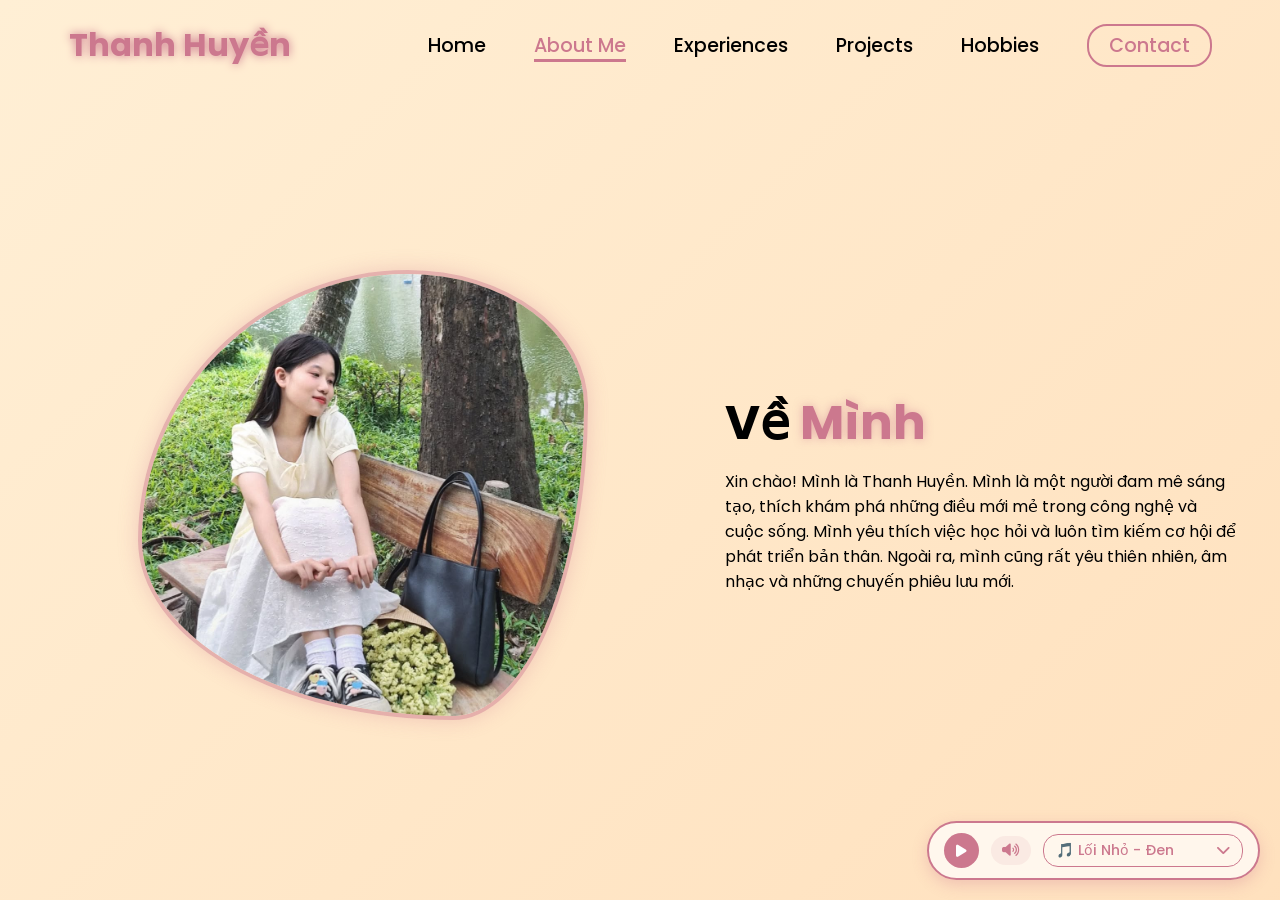
==== about.html @ cfde3a94 "Update full portfolio prj" ====
<!doctype html>
<html lang="vi">
  <head>
    <meta charset="UTF-8" />
    <meta name="viewport" content="width=device-width, initial-scale=1.0" />
    <link
      rel="stylesheet"
      href="https://cdnjs.cloudflare.com/ajax/libs/font-awesome/6.7.1/css/all.min.css"
    />
    <title>Thanh Huyền | About Me</title>
    <link rel="stylesheet" href="style.css" />
    <link rel="stylesheet" href="https://unpkg.com/aos@next/dist/aos.css" />
  </head>
  <body>
    <div class="floating-container"></div>
    <nav>
      <div class="nav-container">
        <a
          href="index.html"
          class="logo"
          data-aos="zoom-in"
          data-aos-duration="1000"
          ><span>Thanh Huyền</span></a
        >
        <div class="links">
          <div
            class="link"
            data-aos="fade-up"
            data-aos-duration="1000"
            data-aos-delay="100"
          >
            <a href="index.html">Home</a>
          </div>
          <div
            class="link"
            data-aos="fade-up"
            data-aos-duration="1000"
            data-aos-delay="200"
          >
            <a href="about.html" class="active-nav">About Me</a>
          </div>
          <div
            class="link"
            data-aos="fade-up"
            data-aos-duration="1000"
            data-aos-delay="300"
          >
            <a href="experiences.html">Experiences</a>
          </div>
          <div
            class="link"
            data-aos="fade-up"
            data-aos-duration="1000"
            data-aos-delay="400"
          >
            <a href="projects.html">Projects</a>
          </div>
          <div
            class="link"
            data-aos="fade-up"
            data-aos-duration="1000"
            data-aos-delay="500"
          >
            <a href="hobbies.html">Hobbies</a>
          </div>
          <div
            class="link contact-btn"
            data-aos="fade-up"
            data-aos-duration="1000"
            data-aos-delay="600"
          >
            <a href="contact.html">Contact</a>
          </div>
        </div>
        <i class="fa-solid fa-bars hamburg" onclick="hamburg()"></i>
      </div>
      <div class="dropdown">
        <div class="links">
          <a href="index.html">Home</a>
          <a href="about.html" class="active-nav">About Me</a>
          <a href="experiences.html">Experiences</a>
          <a href="projects.html">Projects</a>
          <a href="hobbies.html">Hobbies</a>
          <a href="contact.html">Contact</a>
          <i class="fa-solid fa-xmark cancel" onclick="cancel()"></i>
        </div>
      </div>
    </nav>

    <section id="about">
      <div class="main-container">
        <div
          class="image profile-img"
          data-aos="zoom-in-right"
          data-aos-duration="2500"
        >
          <img src="images/h.jpg" alt="Thanh Huyền Profile Picture" />
        </div>
        <div class="content">
          <h1
            data-aos="fade-left"
            data-aos-duration="1000"
            data-aos-delay="800"
          >
            Về <span>Mình</span>
          </h1>
          <p data-aos="flip-up" data-aos-duration="1000" data-aos-delay="1000">
            Xin chào! Mình là Thanh Huyền. Mình là một người đam mê sáng tạo,
            thích khám phá những điều mới mẻ trong công nghệ và cuộc sống. Mình
            yêu thích việc học hỏi và luôn tìm kiếm cơ hội để phát triển bản
            thân. Ngoài ra, mình cũng rất yêu thiên nhiên, âm nhạc và những
            chuyến phiêu lưu mới.
          </p>
        </div>
      </div>
    </section>

    <div
      class="music-player"
      data-aos="fade-up"
      data-aos-delay="1500"
      data-aos-duration="1000"
    >
      <div class="music-controls">
        <button id="play-pause-btn" onclick="toggleMusic()">
          <i class="fa-solid fa-play"></i>
        </button>
        <div class="volume-container">
          <button id="mute-btn" onclick="toggleMute()">
            <i class="fa-solid fa-volume-high" id="volume-icon"></i>
          </button>
          <input
            type="range"
            id="volume-slider"
            min="0"
            max="1"
            step="0.01"
            value="1"
            oninput="changeVolume()"
          />
        </div>
        <div class="custom-music-select" id="custom-music-select">
          <div class="select-trigger" onclick="toggleDropdown()">
            <div class="marquee-container trigger-marquee">
              <span class="marquee-text" id="selected-track-name"
                >🎵 Lối Nhỏ - Đen</span
              >
            </div>
            <i class="fa-solid fa-chevron-down"></i>
          </div>
          <div class="options-container" id="options-container">
            <div
              class="option active"
              data-src="mp3/loinho.mp3"
              onclick="selectTrack(this)"
            >
              <div class="marquee-container option-marquee">
                <span class="marquee-text">🎵 Lối Nhỏ - Đen</span>
              </div>
            </div>
            <div
              class="option"
              data-src="mp3/emdungkhoc.mp3"
              onclick="selectTrack(this)"
            >
              <div class="marquee-container option-marquee">
                <span class="marquee-text">🎸 Em đừng khóc - Chillies</span>
              </div>
            </div>
            <div
              class="option"
              data-src="mp3/muonroimsc.mp3"
              onclick="selectTrack(this)"
            >
              <div class="marquee-container option-marquee">
                <span class="marquee-text"
                  >🎹 Muộn rồi mà sao còn - Sơn Tùng MTP</span
                >
              </div>
            </div>
            <div
              class="option"
              data-src="mp3/hurt.mp3"
              onclick="selectTrack(this)"
            >
              <div class="marquee-container option-marquee">
                <span class="marquee-text">🎧 Hurt - NewJeans</span>
              </div>
            </div>
            <div
              class="option"
              data-src="mp3/taimuihong.mp3"
              onclick="selectTrack(this)"
            >
              <div class="marquee-container option-marquee">
                <span class="marquee-text">🎤 Eyes, Nose, Lips - Taeyang</span>
              </div>
            </div>
          </div>
        </div>
      </div>
      <audio id="bg-music">
        <source src="mp3/loinho.mp3" type="audio/mpeg" />
      </audio>
    </div>

    <script src="https://unpkg.com/aos@next/dist/aos.js"></script>
    <script>
      AOS.init({ offset: 0 });
    </script>
    <script>
      function hamburg() {
        document.querySelector(".dropdown").style.transform = "translateY(0px)";
      }
      function cancel() {
        document.querySelector(".dropdown").style.transform =
          "translateY(-500px)";
      }
      function createFloatingIcon() {
        const icon = document.createElement("i");
        const icons = [
          "fa-heart",
          "fa-star",
          "fa-seedling",
          "fa-fan",
          "fa-spa",
          "fa-cat",
          "fa-ice-cream",
          "fa-moon",
          "fa-music",
          "fa-crown",
          "fa-gem",
        ];
        icon.classList.add(
          "fa-solid",
          icons[Math.floor(Math.random() * icons.length)],
          "floating-icon",
        );
        icon.style.left = Math.random() * 95 + "vw";
        icon.style.animationDuration = Math.random() * 5 + 6 + "s";
        icon.style.opacity = Math.random() * 0.4 + 0.1;
        icon.style.fontSize = Math.random() * 15 + 10 + "px";
        const container = document.querySelector(".floating-container");
        if (container) container.appendChild(icon);
        setTimeout(() => icon.remove(), 11000);
      }
      setInterval(createFloatingIcon, 800);
      const music = document.getElementById("bg-music");
      const playPauseBtn = document.getElementById("play-pause-btn");
      const volumeSlider = document.getElementById("volume-slider");
      const volumeIcon = document.getElementById("volume-icon");
      let currentVolume = 1;
      const customSelect = document.getElementById("custom-music-select");
      const selectedTrackName = document.getElementById("selected-track-name");
      const options = document.querySelectorAll(".option");
      function applyMarquee() {
        const containers = document.querySelectorAll(".marquee-container");
        containers.forEach((container) => {
          const textElement = container.querySelector(".marquee-text");
          if (!textElement.hasAttribute("data-original-text")) {
            textElement.setAttribute(
              "data-original-text",
              textElement.innerText,
            );
          }
          const originalText = textElement.getAttribute("data-original-text");
          textElement.classList.remove("scrolling");
          textElement.innerHTML = originalText;
          if (textElement.scrollWidth > container.clientWidth) {
            const gap =
              "&nbsp;&nbsp;&nbsp;&nbsp;&nbsp;&nbsp;&nbsp;&nbsp;&nbsp;&nbsp;";
            textElement.innerHTML = `<span>${originalText}${gap}</span><span>${originalText}${gap}</span>`;
            textElement.classList.add("scrolling");
            textElement.style.animationDuration =
              originalText.length * 0.35 + "s";
          }
        });
      }
      window.addEventListener("load", applyMarquee);
      window.addEventListener("resize", applyMarquee);
      function toggleDropdown() {
        customSelect.classList.toggle("open");
        applyMarquee();
      }
      document.addEventListener("click", function (event) {
        if (!customSelect.contains(event.target))
          customSelect.classList.remove("open");
      });
      function selectTrack(element) {
        options.forEach((opt) => opt.classList.remove("active"));
        element.classList.add("active");
        const originalText = element
          .querySelector(".marquee-text")
          .getAttribute("data-original-text");
        selectedTrackName.innerText = originalText;
        selectedTrackName.setAttribute("data-original-text", originalText);
        music.src = element.getAttribute("data-src");
        music.play();
        customSelect.classList.remove("open");
        applyMarquee();
      }
      music.onpause = () =>
        (playPauseBtn.innerHTML = '<i class="fa-solid fa-play"></i>');
      music.onplay = () =>
        (playPauseBtn.innerHTML = '<i class="fa-solid fa-pause"></i>');
      music.onended = function () {
        let currentIndex = -1;
        options.forEach((opt, index) => {
          if (opt.classList.contains("active")) currentIndex = index;
        });
        currentIndex++;
        if (currentIndex >= options.length) currentIndex = 0;
        selectTrack(options[currentIndex]);
      };
      function toggleMusic() {
        if (music.paused) music.play();
        else music.pause();
      }
      function changeVolume() {
        music.volume = volumeSlider.value;
        updateVolumeIcon(music.volume);
      }
      function toggleMute() {
        if (music.volume > 0) {
          currentVolume = music.volume;
          music.volume = 0;
          volumeSlider.value = 0;
        } else {
          music.volume = currentVolume > 0 ? currentVolume : 1;
          volumeSlider.value = music.volume;
        }
        updateVolumeIcon(music.volume);
      }
      function updateVolumeIcon(vol) {
        if (vol == 0) volumeIcon.className = "fa-solid fa-volume-xmark";
        else if (vol < 0.5) volumeIcon.className = "fa-solid fa-volume-low";
        else volumeIcon.className = "fa-solid fa-volume-high";
      }
    </script>
  </body>
</html>
---- style.css ----
@import url("https://fonts.googleapis.com/css2?family=Poppins:wght@100;200;300;400;500;600&display=swap");

* {
  padding: 0;
  margin: 0;
  font-family: "Poppins", sans-serif;
  box-sizing: border-box;
}

html {
  overflow-x: hidden;
  scroll-behavior: smooth;
}

.floating-container {
  position: fixed;
  top: 0;
  left: 0;
  width: 100%;
  height: 100vh;
  overflow: hidden;
  z-index: -2;
  pointer-events: none;
}

body {
  width: 100%;
  height: 100vh;
  overflow: hidden;
  background: linear-gradient(-45deg, #fff0f5, #ffe4e1, #ffdcb6, #ffefd5);
  background-size: 400% 400%;
  animation: gradientBG 15s ease infinite;
}

@keyframes gradientBG {
  0% {
    background-position: 0% 50%;
  }
  50% {
    background-position: 100% 50%;
  }
  100% {
    background-position: 0% 50%;
  }
}

nav {
  width: 100%;
  height: 10vh;
  position: sticky;
  z-index: 10;
}

.nav-container {
  width: 100%;
  height: 100%;
  display: flex;
  justify-content: space-around;
  align-items: center;
}

.logo {
  color: black;
  font-size: 2rem;
  font-weight: bolder;
  text-decoration: none;
}

.logo span {
  color: #cc788e;
  text-shadow: 0 0 10px #cc788e;
  display: inline-block;
  transition: 0.3s ease;
}

.logo:hover span {
  transform: scale(1.1) translateY(-2px);
  text-shadow:
    0 0 5px #cc788e,
    0 0 15px #cc788e,
    0 0 30px rgba(204, 120, 142, 0.8);
}

.hamburg,
.cancel {
  cursor: pointer;
  position: absolute;
  right: 15px;
  top: 10px;
  color: black;
  font-size: 2rem;
  display: none;
}

.nav-container .links {
  display: flex;
  gap: 3rem;
  align-items: center;
}

.nav-container .links a {
  position: relative;
  font-size: 1.2rem;
  color: black;
  text-decoration: none;
  font-weight: 500;
  transition: 0.3s linear;
}

.nav-container .links a::before {
  position: absolute;
  content: "";
  bottom: -3px;
  left: 0;
  width: 0%;
  height: 3px;
  background-color: #cc788e;
  transition: 0.2s linear;
}

.nav-container .links a:hover::before {
  width: 100%;
}

.nav-container .links a.active-nav {
  color: #cc788e;
}
.nav-container .links a.active-nav::before {
  width: 100%;
}
.dropdown .links a.active-nav {
  background-color: #cc788e;
  color: white;
}

.nav-container .contact-btn {
  background-color: transparent;
  padding: 5px 20px;
  border-radius: 20px;
  border: 2px solid #cc788e;
  transition: all 0.3s ease;
}
.nav-container .contact-btn a {
  color: #cc788e;
  transition: all 0.3s ease;
}
.nav-container .contact-btn:hover {
  background-color: #cc788e;
}
.nav-container .contact-btn:hover a {
  color: white !important;
}
.nav-container .links a:hover {
  color: #cc788e;
}

.nav-container .contact-btn a.active-nav {
  color: white !important;
}
.nav-container .contact-btn:has(a.active-nav) {
  background-color: #cc788e;
}

.dropdown {
  z-index: 100;
  position: absolute;
  top: 0;
  transform: translateY(-500px);
  width: 100%;
  height: auto;
  backdrop-filter: brightness(40%) blur(3px);
  box-shadow: 0 0 20px black;
  transition: 0.2s linear;
}

.dropdown .links a {
  color: white;
  display: flex;
  text-decoration: none;
  justify-content: center;
  padding: 15px 0;
  align-items: center;
  transition: 0.2s linear;
}

.dropdown .links a:hover {
  background-color: #cc788e;
}

section {
  width: 100%;
  height: 90vh;
}

.main-container {
  width: 100%;
  height: 100%;
  display: flex;
  justify-content: space-evenly;
  align-items: center;
}

.main-container .image {
  z-index: -1;
  width: 50%;
  display: flex;
  justify-content: center;
}

.profile-img img {
  width: 100%;
  max-width: 450px;
  aspect-ratio: 1 / 1;
  object-fit: cover;
  display: block;
  border-radius: 60% 40% 30% 70% / 60% 30% 70% 40%;
  border: 4px solid rgba(204, 120, 142, 0.5);
  box-shadow: 0 0 20px rgba(204, 120, 142, 0.3);
  animation:
    morph 8s ease-in-out infinite,
    float 6s ease-in-out infinite;
  transition: all 0.4s ease;
}

.profile-img img:hover {
  box-shadow: 0 0 40px rgba(204, 120, 142, 0.9);
  transform: scale(1.05);
  border-color: #cc788e;
}

@keyframes morph {
  0% {
    border-radius: 60% 40% 30% 70% / 60% 30% 70% 40%;
  }
  50% {
    border-radius: 30% 60% 70% 40% / 50% 60% 30% 60%;
  }
  100% {
    border-radius: 60% 40% 30% 70% / 60% 30% 70% 40%;
  }
}
@keyframes float {
  0% {
    transform: translateY(0px);
  }
  50% {
    transform: translateY(-15px);
  }
  100% {
    transform: translateY(0px);
  }
}

.main-container .content {
  color: black;
  width: 40%;
  min-height: 100px;
}

.content h1 {
  font-size: clamp(1rem, 2rem + 5vw, 3rem);
  white-space: nowrap;
}
.content h1 span {
  color: #cc788e;
  text-shadow: 0 0 10px rgba(204, 120, 142, 0.5);
  white-space: nowrap;
}

.content .typewriter {
  font-weight: 600;
  font-size: clamp(1rem, 1rem + 5vw, 2rem);
}
.content .typewriter span {
  color: #cc788e;
  font-size: 2.5rem;
  text-shadow: 0 0 5px rgba(204, 120, 142, 0.5);
  position: relative;
  transition: 0.3s linear;
}

.typewriter span::before {
  content: "Ftuer";
  animation: words 10s infinite;
}

.typewriter span::after {
  content: "";
  position: absolute;
  width: calc(100% + 8px);
  height: 100%;
  border-left: 3px solid black;
  animation: cursor 0.6s linear infinite;
}

@keyframes cursor {
  to {
    border-left: 3px solid transparent;
  }
}

@keyframes words {
  0%,
  50% {
    content: "Ftuer";
  }
  51%,
  100% {
    content: "Nature Lover";
  }
}

.content p {
  font-size: clamp(0.4rem, 0.2rem + 9vw, 1rem);
  margin: 10px 0;
}

.social-links a {
  text-decoration: none;
}
.social-links i {
  display: inline-flex;
  justify-content: center;
  align-items: center;
  width: 3rem;
  height: 3rem;
  background-color: transparent;
  border: 0.2rem solid #cc788e;
  border-radius: 50%;
  color: #cc788e;
  margin: 5px 10px;
  font-size: 1.5rem;
  transition: 0.2s linear;
}
.social-links i:hover {
  scale: 1.2;
  color: white;
  background-color: #cc788e;
  filter: drop-shadow(0 0 10px #cc788e);
}

.content button {
  width: 40%;
  height: 6vh;
  margin: 30px 0;
  background-color: #cc788e;
  color: white;
  border: none;
  outline: none;
  font-size: 100%;
  font-weight: 700;
  border-radius: 5px;
  transition: 0.2s linear;
  cursor: pointer;
  padding: 0 20px;
}
.content button:hover {
  scale: 1.05;
  color: #cc788e;
  border: 2px solid #cc788e;
  background-color: transparent;
  box-shadow: 0 0 30px rgba(204, 120, 142, 0.6);
}

.floating-icon {
  position: absolute;
  bottom: -50px;
  color: #ff9a9e;
  animation: floatUp linear forwards;
}
@keyframes floatUp {
  to {
    transform: translateY(-120vh) rotate(360deg);
  }
}

.music-player {
  position: fixed;
  bottom: 20px;
  right: 20px;
  background: rgba(255, 255, 255, 0.7);
  backdrop-filter: blur(10px);
  padding: 10px 15px;
  border-radius: 30px;
  box-shadow: 0 5px 15px rgba(204, 120, 142, 0.3);
  border: 2px solid #cc788e;
  display: flex;
  align-items: center;
  z-index: 100;
  width: max-content;
  transition: all 0.4s ease;
}

.music-controls {
  display: flex;
  align-items: center;
  gap: 12px;
  flex-wrap: nowrap;
  width: 100%;
}

#play-pause-btn {
  background-color: #cc788e;
  color: white;
  border: none;
  width: 35px;
  height: 35px;
  border-radius: 50%;
  cursor: pointer;
  display: flex;
  justify-content: center;
  align-items: center;
  transition: all 0.3s ease;
  font-size: 14px;
  flex-shrink: 0;
}
#play-pause-btn:hover {
  transform: scale(1.1);
  box-shadow: 0 0 10px #cc788e;
}

.volume-container {
  display: flex;
  align-items: center;
  background: rgba(204, 120, 142, 0.1);
  padding: 4px 10px;
  border-radius: 20px;
  flex-shrink: 0;
  transition: all 0.4s ease;
  overflow: hidden;
}
#mute-btn {
  background: transparent;
  border: none;
  color: #cc788e;
  cursor: pointer;
  font-size: 14px;
  width: 20px;
  transition: 0.2s;
}
#mute-btn:hover {
  transform: scale(1.1);
}

#volume-slider {
  -webkit-appearance: none;
  appearance: none;
  width: 0px;
  height: 4px;
  background: #f7e6e1;
  border-radius: 5px;
  outline: none;
  cursor: pointer;
  opacity: 0;
  visibility: hidden;
  transition: all 0.4s ease;
  margin-left: 0px;
}

.volume-container:hover #volume-slider {
  width: 60px;
  opacity: 1;
  visibility: visible;
  margin-left: 8px;
}

#volume-slider::-webkit-slider-thumb {
  -webkit-appearance: none;
  appearance: none;
  width: 12px;
  height: 12px;
  border-radius: 50%;
  background: #cc788e;
  cursor: pointer;
  transition: transform 0.2s;
}
#volume-slider::-webkit-slider-thumb:hover {
  transform: scale(1.3);
}
#volume-slider::-moz-range-thumb {
  width: 12px;
  height: 12px;
  border: none;
  border-radius: 50%;
  background: #cc788e;
  cursor: pointer;
  transition: transform 0.2s;
}
#volume-slider::-moz-range-thumb:hover {
  transform: scale(1.3);
}

.custom-music-select {
  position: relative;
  font-family: "Poppins", sans-serif;
  width: 200px;
  flex-shrink: 0;
}

.select-trigger {
  border: 1px solid #cc788e;
  border-radius: 15px;
  padding: 5px 12px;
  color: #cc788e;
  background: transparent;
  font-weight: 500;
  font-size: 0.9rem;
  cursor: pointer;
  display: flex;
  align-items: center;
  justify-content: space-between;
  gap: 8px;
  width: 100%;
  transition: all 0.3s ease;
}
.select-trigger:hover {
  background-color: rgba(204, 120, 142, 0.1);
}
.select-trigger * {
  pointer-events: none;
}
.custom-music-select.open .select-trigger i {
  transform: rotate(180deg);
}
.select-trigger i {
  transition: transform 0.3s ease;
  flex-shrink: 0;
}

.options-container {
  position: absolute;
  bottom: calc(100% + 10px);
  right: 0;
  background: rgba(255, 255, 255, 0.95);
  backdrop-filter: blur(10px);
  border-radius: 15px;
  box-shadow: 0 -5px 20px rgba(204, 120, 142, 0.2);
  border: 1px solid #cc788e;
  width: 100%;
  display: none;
  z-index: 101;
  transform: translateY(10px);
  opacity: 0;
  transition: all 0.3s ease;
  max-height: 125px;
  overflow-y: auto;
  overflow-x: hidden;
}

.custom-music-select.open .options-container {
  display: block;
  transform: translateY(0);
  opacity: 1;
}

.options-container::-webkit-scrollbar {
  width: 5px;
}
.options-container::-webkit-scrollbar-track {
  background: transparent;
  margin: 8px 0;
}
.options-container::-webkit-scrollbar-thumb {
  background: rgba(204, 120, 142, 0.5);
  border-radius: 10px;
}
.options-container::-webkit-scrollbar-thumb:hover {
  background: #cc788e;
}

.option {
  padding: 10px 15px;
  color: black;
  font-size: 0.9rem;
  cursor: pointer;
  transition: all 0.2s ease;
  font-weight: 500;
  display: block;
  overflow: hidden;
  flex-shrink: 0;
}
.option * {
  pointer-events: none;
}
.option:hover {
  background-color: rgba(204, 120, 142, 0.15);
  color: #cc788e;
}
.option.active {
  background-color: #cc788e;
  color: white;
}

.marquee-container {
  width: 100%;
  overflow: hidden;
  white-space: nowrap;
  display: block;
}
.trigger-marquee {
  width: calc(100% - 20px);
}
.marquee-text {
  display: inline-flex;
  white-space: nowrap;
}
.marquee-text.scrolling {
  animation: marqueeAnim linear infinite;
}
@keyframes marqueeAnim {
  0% {
    transform: translateX(0);
  }
  100% {
    transform: translateX(-50%);
  }
}

@media (max-width: 884px) {
  body {
    overflow-y: visible;
  }
  nav .logo {
    position: absolute;
    top: 16px;
    left: 15px;
    font-size: 1.5rem;
  }
  .main-container {
    display: flex;
    flex-direction: column;
  }
  .nav-container .links {
    display: none;
  }
  .hamburg,
  .cancel {
    display: block;
  }
  .main-container .content {
    width: 80%;
  }
  .content h1 {
    font-size: clamp(1rem, 1.8rem + 5vw, 3rem);
  }
  .social-links i {
    width: 2.5rem;
    height: 2.5rem;
    font-size: 1.5rem;
  }
  .cancel {
    color: white;
  }
  .main-container .image {
    width: 80%;
    margin-bottom: 0px;
  }

  .music-player {
    bottom: 10px;
    right: 10px;
    padding: 8px 10px;
  }
  .music-controls {
    gap: 8px;
  }
  .custom-music-select {
    width: 140px;
  }

  #volume-slider {
    width: 40px;
    opacity: 1;
    visibility: visible;
    margin-left: 8px;
  }
}
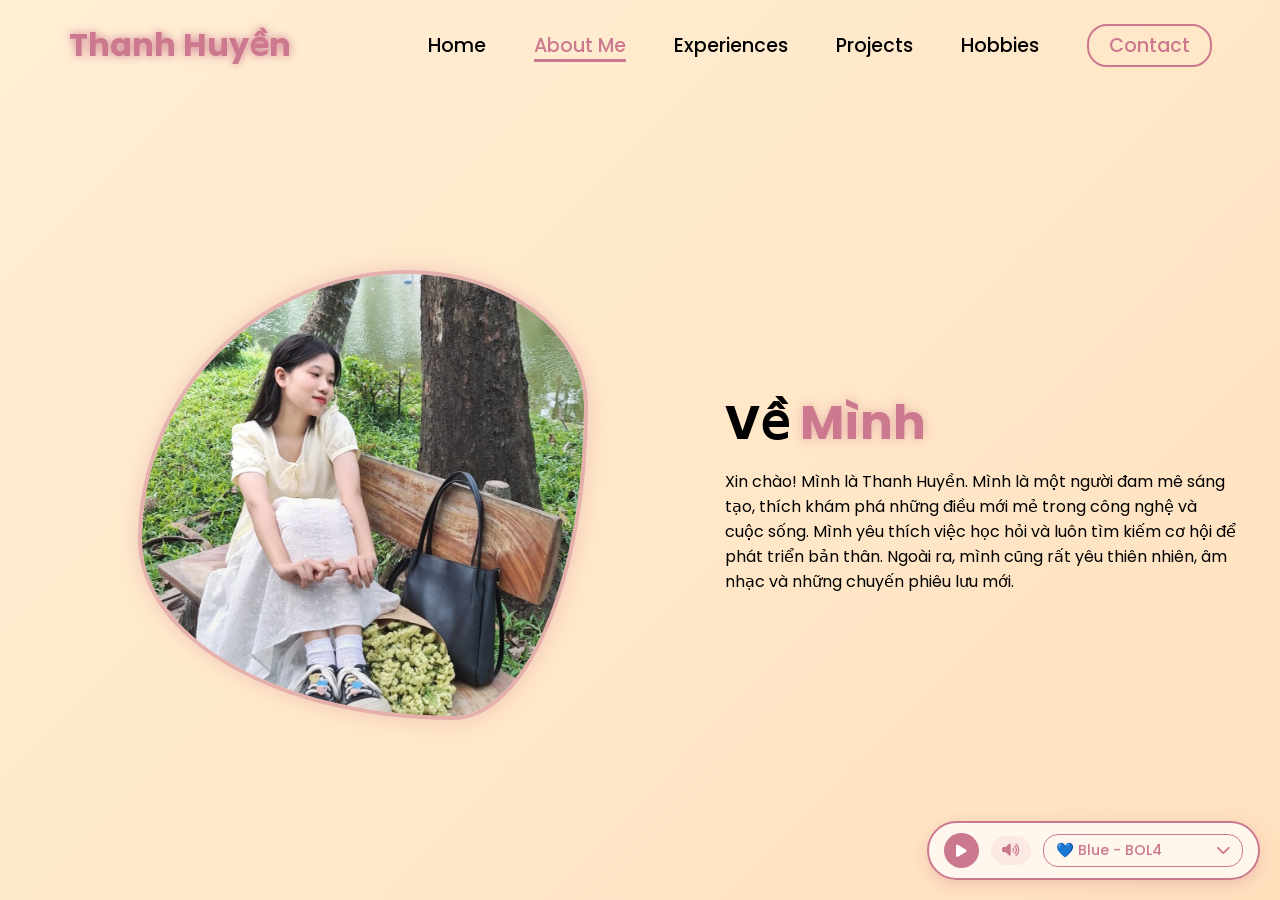
==== commit 2cf8b0a7: "Update download cv and music list" ====
--- a/about.html
+++ b/about.html
@@ -143,7 +143,7 @@
           <div class="select-trigger" onclick="toggleDropdown()">
             <div class="marquee-container trigger-marquee">
               <span class="marquee-text" id="selected-track-name"
-                >🎵 Lối Nhỏ - Đen</span
+                >💙 Blue - BOL4</span
               >
             </div>
             <i class="fa-solid fa-chevron-down"></i>
@@ -151,6 +151,24 @@
           <div class="options-container" id="options-container">
             <div
               class="option active"
+              data-src="mp3/bluebol4.mp3"
+              onclick="selectTrack(this)"
+            >
+              <div class="marquee-container option-marquee">
+                <span class="marquee-text">💙 Blue - BOL4</span>
+              </div>
+            </div>
+            <div
+              class="option"
+              data-src="mp3/whatislovetwice.mp3"
+              onclick="selectTrack(this)"
+            >
+              <div class="marquee-container option-marquee">
+                <span class="marquee-text">💖 What is Love? - TWICE</span>
+              </div>
+            </div>
+            <div
+              class="option"
               data-src="mp3/loinho.mp3"
               onclick="selectTrack(this)"
             >
@@ -200,7 +218,7 @@
         </div>
       </div>
       <audio id="bg-music">
-        <source src="mp3/loinho.mp3" type="audio/mpeg" />
+        <source src="mp3/bluebol4.mp3" type="audio/mpeg" />
       </audio>
     </div>
 
@@ -245,6 +263,7 @@
         setTimeout(() => icon.remove(), 11000);
       }
       setInterval(createFloatingIcon, 800);
+
       const music = document.getElementById("bg-music");
       const playPauseBtn = document.getElementById("play-pause-btn");
       const volumeSlider = document.getElementById("volume-slider");
@@ -253,6 +272,7 @@
       const customSelect = document.getElementById("custom-music-select");
       const selectedTrackName = document.getElementById("selected-track-name");
       const options = document.querySelectorAll(".option");
+
       function applyMarquee() {
         const containers = document.querySelectorAll(".marquee-container");
         containers.forEach((container) => {
@@ -278,6 +298,7 @@
       }
       window.addEventListener("load", applyMarquee);
       window.addEventListener("resize", applyMarquee);
+
       function toggleDropdown() {
         customSelect.classList.toggle("open");
         applyMarquee();
@@ -286,6 +307,7 @@
         if (!customSelect.contains(event.target))
           customSelect.classList.remove("open");
       });
+
       function selectTrack(element) {
         options.forEach((opt) => opt.classList.remove("active"));
         element.classList.add("active");
@@ -294,15 +316,19 @@
           .getAttribute("data-original-text");
         selectedTrackName.innerText = originalText;
         selectedTrackName.setAttribute("data-original-text", originalText);
+
         music.src = element.getAttribute("data-src");
         music.play();
+
         customSelect.classList.remove("open");
         applyMarquee();
       }
+
       music.onpause = () =>
         (playPauseBtn.innerHTML = '<i class="fa-solid fa-play"></i>');
       music.onplay = () =>
         (playPauseBtn.innerHTML = '<i class="fa-solid fa-pause"></i>');
+
       music.onended = function () {
         let currentIndex = -1;
         options.forEach((opt, index) => {
@@ -312,6 +338,7 @@
         if (currentIndex >= options.length) currentIndex = 0;
         selectTrack(options[currentIndex]);
       };
+
       function toggleMusic() {
         if (music.paused) music.play();
         else music.pause();
